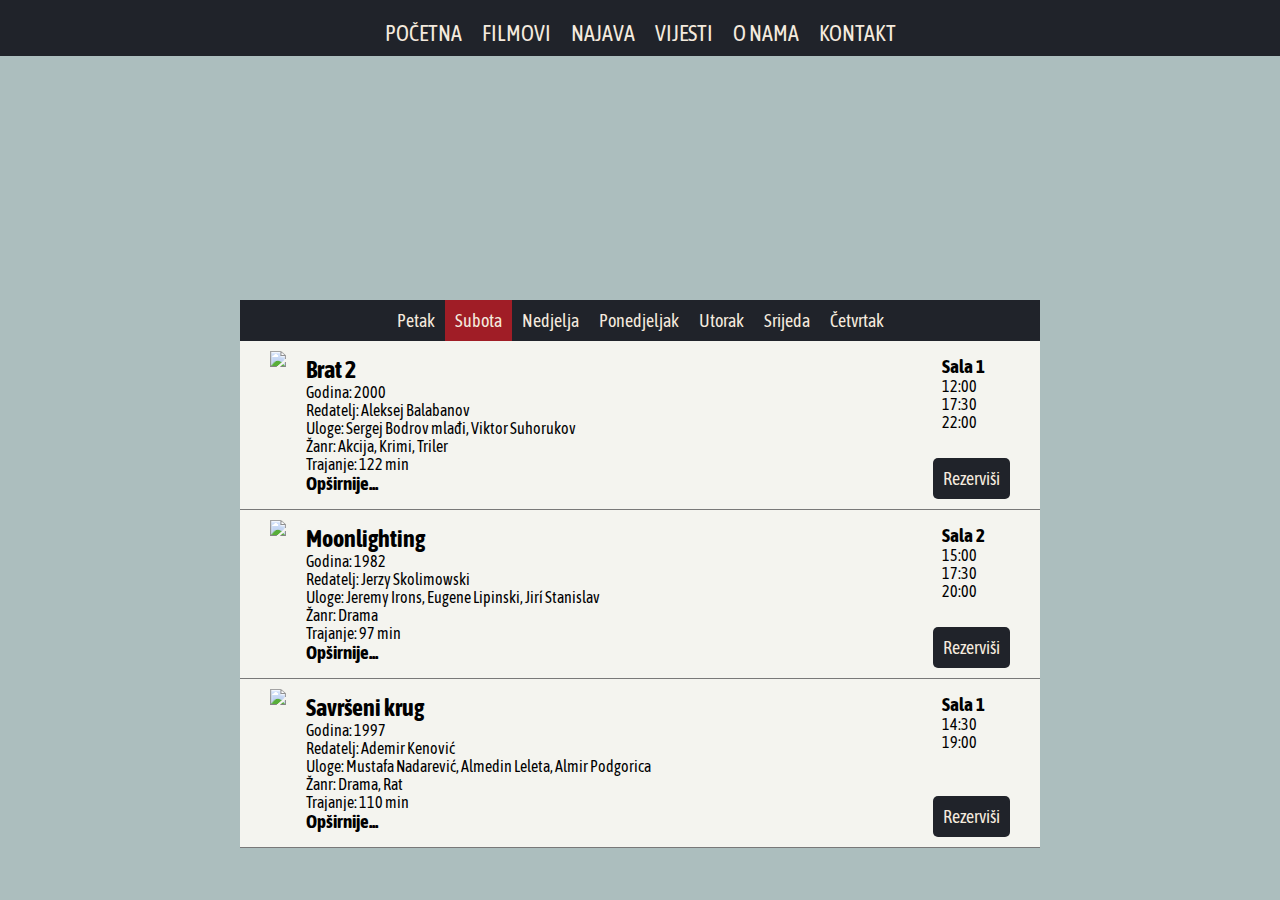
==== index-subota.html @ 9a91fd6b "Globalna navigacija + subota" ====
<!DOCTYPE html>
<html lang="en">
<head>
    <meta charset="UTF-8">
    <meta name="viewport" content="width=device-width, initial-scale=1.0">
    <title>eKino</title>
    <link rel="stylesheet" href="style/style.css">
</head>
<body>
    <header>
        <div id="meni">
            <a href="#">POČETNA</a>
            <a href="#">FILMOVI</a>
            <a href="#">NAJAVA</a>
            <a href="#">VIJESTI</a>
            <a href="#">O NAMA</a>
            <a href="#">KONTAKT</a>
        </div>
    </header>
    <div id="komponente">
        <div id="navigacija"></div>
        <div id="pregled-ponude">
            <div id="pregled-ponude-dani">
                <a href="index.html">Petak</a>
                <a href="index-subota.html" style="background-color: #a01d26">Subota</a>
                <a href="" onclick="nemaProjekcija()">Nedjelja</a>
                <a href="" onclick="nemaProjekcija()">Ponedjeljak</a>
                <a href="" onclick="nemaProjekcija()">Utorak</a>
                <a href="" onclick="nemaProjekcija()">Srijeda</a>
                <a href="" onclick="nemaProjekcija()">Četvrtak</a>
            </div>
            <div class="film-ponuda">
                <div class="film-ponuda-desno">         
                     <div class="film-ponuda-slika"><img src="https://m.media-amazon.com/images/M/MV5BNWY5Nzk3NzctMWM1Ni00ZTM2LWJhMzgtYjdiMTZmODczM2U2XkEyXkFqcGdeQXVyNTgzMjIwMjM@._V1_UY268_CR1,0,182,268_AL_.jpg"></div>
                    <div class="film-ponuda-podaci">
                        <div>
                        <h2>Brat 2</h2>
                        <p>Godina: 2000</p>
                        <p>Redatelj: Aleksej Balabanov</p>
                        <p>Uloge: Sergej Bodrov mlađi, Viktor Suhorukov</p>
                        <p>Žanr: Akcija, Krimi, Triler</p>
                        <p>Trajanje: 122 min</p>
                    </div>
                    <div class="film-ponuda-opsirnije">
                        <a><h3>Opširnije...</h3></a>
                    </div>
                    </div>
            </div>
            <div class="film-ponuda-lijevo">
                <div class="film-ponuda-termini">
                    <h3>Sala 1</h3>
                    <p>12:00</p>
                    <p>17:30</p>
                    <p>22:00</p>
                </div>   
            </div>
            <div class="film-ponuda-rezervisi">
                <button>Rezerviši</button>
            </div>    
            </div>
            <div class="film-ponuda">
                <div class="film-ponuda-desno">         
                     <div class="film-ponuda-slika"><img src="https://m.media-amazon.com/images/M/MV5BM2Y0M2I3ZWItYTRjZi00YTAyLTliYWQtZGM3YzhiMDBmY2NiXkEyXkFqcGdeQXVyMTIyNzY1NzM@._V1_UX182_CR0,0,182,268_AL_.jpg"></div>
                    <div class="film-ponuda-podaci">
                        <div>
                        <h2>Moonlighting</h2>
                        <p>Godina: 1982</p>
                        <p>Redatelj: Jerzy Skolimowski</p>
                        <p>Uloge: Jeremy Irons, Eugene Lipinski, Jirí Stanislav</p>
                        <p>Žanr: Drama</p>
                        <p>Trajanje: 97 min</p>
                    </div>
                    <div class="film-ponuda-opsirnije">
                        <a><h3>Opširnije...</h3></a>
                    </div>
                    </div>
            </div>
            <div class="film-ponuda-lijevo">
                <div class="film-ponuda-termini">
                    <h3>Sala 2</h3>
                    <p>15:00</p>
                    <p>17:30</p>
                    <p>20:00</p>
                </div>
            </div>
            <div class="film-ponuda-rezervisi">
                <button>Rezerviši</button>
            </div>       
            </div>
            <div class="film-ponuda">
                <div class="film-ponuda-desno">         
                     <div class="film-ponuda-slika"><img src="https://m.media-amazon.com/images/M/MV5BYzI0MTM2NjgtNzQ3OS00MTY0LTk3ZmItZWU4YzQwMzAxZWI4XkEyXkFqcGdeQXVyMTk0MjQ3Nzk@._V1_UY268_CR1,0,182,268_AL_.jpg"></div>
                    <div class="film-ponuda-podaci">
                        <div>
                        <h2>Savršeni krug</h2>
                        <p>Godina: 1997</p>
                        <p>Redatelj: Ademir Kenović</p>
                        <p>Uloge: Mustafa Nadarević, Almedin Leleta, Almir Podgorica</p>
                        <p>Žanr: Drama, Rat</p>
                        <p>Trajanje: 110 min</p>
                    </div>
                    <div class="film-ponuda-opsirnije">
                        <a><h3>Opširnije...</h3></a>
                    </div>
                    </div>
            </div>
            <div class="film-ponuda-lijevo">
                <div class="film-ponuda-termini">
                    <h3>Sala 1</h3>
                    <p>14:30</p>
                    <p>19:00</p>
                </div>    
            </div>
            <div class="film-ponuda-rezervisi">
                <button>Rezerviši</button>
            </div>   
            </div>
        </div>
    </div>
    <script src="script/script.js"></script>
</body>
</html>
---- style/style.css ----
@import url('https://fonts.googleapis.com/css2?family=Asap+Condensed&display=swap');
*{
    padding: 0;
    margin: 0;
    font-family: 'Asap Condensed', sans-serif;
    background-color: #f4f4ef;
}
html, body, #komponente{
    height: 100%;
    background-color: #acbebe;
}
header{
    background-color:#20232a;
    width: 100%;
    
}
#meni{
    display: flex;
    flex-direction: row;
    background-color:#20232a;
    justify-content: center;
    width: 100%;
    position: fixed;
    z-index: 2;
    transition: .3s;
}

#meni a{
    text-decoration: none;
    font-size: 22px;
    color: #f4eade;
    padding: 10px;
    padding-top:20px;
    background-color:transparent;
}
#meni a:hover{
    color: white;
    font-weight: lighter;
    transition: .3s;
    transform: translate(0, 3px);
    background-color:#7a829452;
}
#navigacija{
    height: 300px;
    background-color: #acbebe;
}
#pregled-ponude{
    width: 800px;
    margin: 0 auto;
    background-color: #f4f4ef;
}
#pregled-ponude-dani{
    background-color:#20232a;
    padding: 0px;
    display: flex;
    flex-direction: row;
    justify-content: center;
}

#pregled-ponude-dani a{
    text-decoration: none;
    font-size: 18px;
    padding: 10px;
    color: #f4eade;
    background-color:#20232a;
}
#pregled-ponude-dani a:hover{
    background-color:#a01d26;
    transition: .2s;
}
.film-ponuda{
    padding: 10px 20px 10px 30px;
    background-color: #f4f4ef;
    border-bottom: 1px solid rgba(21, 22, 26, 0.555);
    display: flex;
    flex-direction: row;
    position: relative;
}


.film-ponuda-desno{
    display: flex;
    justify-content: space-between;
}
.film-ponuda-lijevo{
    position: absolute;
    right: 50px;
    display: flex;
    flex-direction: column;
    justify-content: space-between;

}
.film-ponuda-slika{
    padding-right: 15px;
    transition: .3s;
}
.film-ponuda-podaci, .film-ponuda-termini{
    padding:5px;
}


.film-ponuda-rezervisi button{
    background-color: #20232a;
    color: #f4eade;
    border-radius: 5px;
    padding: 10px;
    font-size: 18px;
    outline: none;
    border: #20232a81;
    position: absolute;
    bottom: 10px;
    right: 30px;
}
.film-ponuda-rezervisi button:hover{
    background-color: #acbebe;
    color: #20232a;
    transition: .2s;
    cursor: pointer;
}
.film-ponuda-opsirnije a:hover{
    color:#a01d26;
    cursor: pointer;
}
.film-ponuda-podaci{
    display:flex;
    flex-direction: column;
    justify-content: space-between;
}
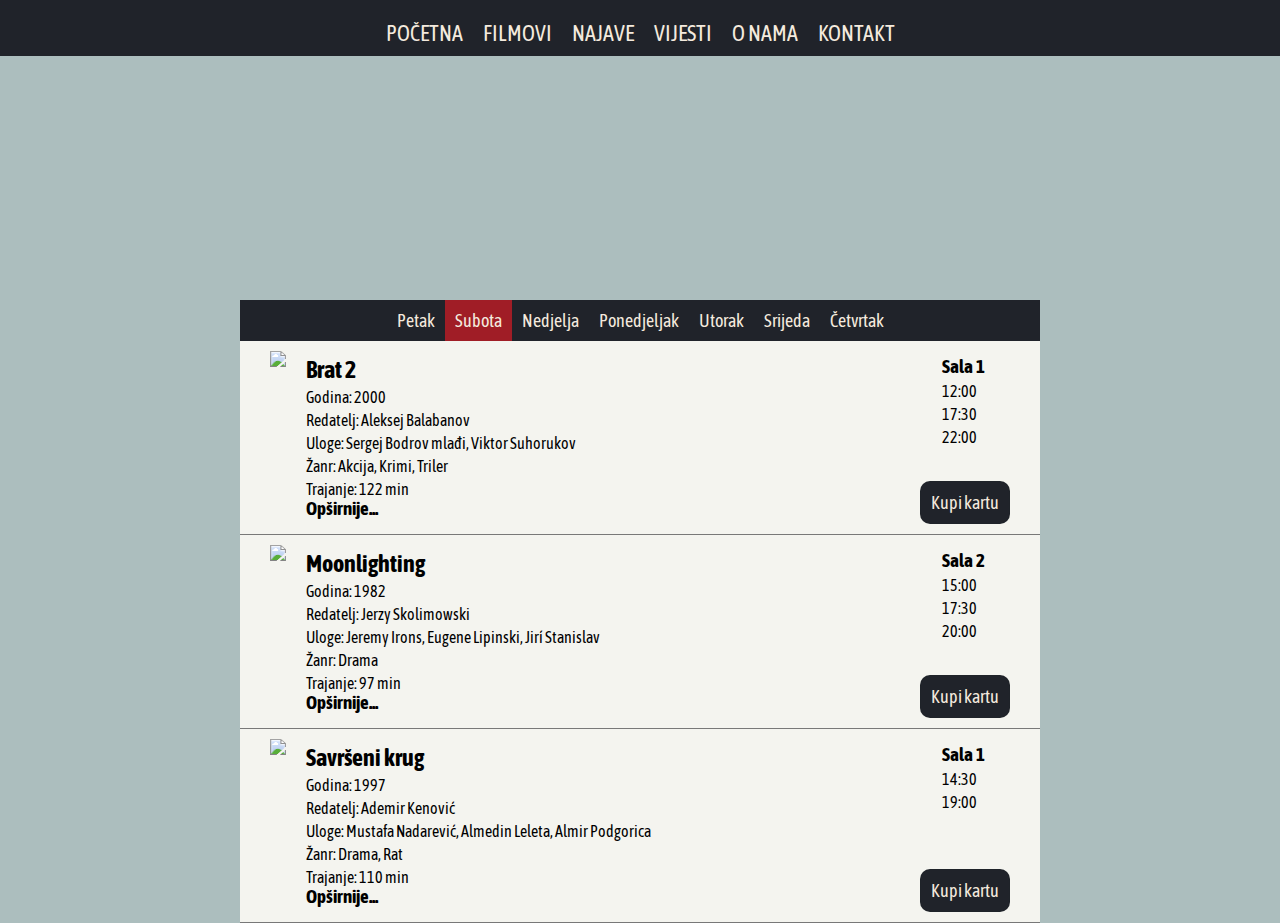
==== commit ef327fb0: "Dodana boja selekcije, favicon" ====
--- a/index-subota.html
+++ b/index-subota.html
@@ -5,13 +5,14 @@
     <meta name="viewport" content="width=device-width, initial-scale=1.0">
     <title>eKino</title>
     <link rel="stylesheet" href="style/style.css">
+    <link rel="shortcut icon" href="favicon-ico.png" type="image/x-icon">
 </head>
 <body>
     <header>
         <div id="meni">
             <a href="#">POČETNA</a>
             <a href="#">FILMOVI</a>
-            <a href="#">NAJAVA</a>
+            <a href="#">NAJAVE</a>
             <a href="#">VIJESTI</a>
             <a href="#">O NAMA</a>
             <a href="#">KONTAKT</a>
@@ -55,7 +56,7 @@
                 </div>   
             </div>
             <div class="film-ponuda-rezervisi">
-                <button>Rezerviši</button>
+                <button>Kupi kartu</button>
             </div>    
             </div>
             <div class="film-ponuda">
@@ -84,7 +85,7 @@
                 </div>
             </div>
             <div class="film-ponuda-rezervisi">
-                <button>Rezerviši</button>
+                <button>Kupi kartu</button>
             </div>       
             </div>
             <div class="film-ponuda">
@@ -112,7 +113,7 @@
                 </div>    
             </div>
             <div class="film-ponuda-rezervisi">
-                <button>Rezerviši</button>
+                <button>Kupi kartu</button>
             </div>   
             </div>
         </div>
--- a/style/style.css
+++ b/style/style.css
@@ -9,10 +9,13 @@
     height: 100%;
     background-color: #acbebe;
 }
+::selection{
+    background-color: #a01d26;
+    color:#f4eade;
+}
 header{
     background-color:#20232a;
     width: 100%;
-    
 }
 #meni{
     display: flex;
@@ -37,7 +40,7 @@
     color: white;
     font-weight: lighter;
     transition: .3s;
-    transform: translate(0, 3px);
+    transform: translate(0, 2px);
     background-color:#7a829452;
 }
 #navigacija{
@@ -85,28 +88,27 @@
 .film-ponuda-lijevo{
     position: absolute;
     right: 50px;
-    display: flex;
-    flex-direction: column;
-    justify-content: space-between;
 
 }
 .film-ponuda-slika{
     padding-right: 15px;
-    transition: .3s;
 }
 .film-ponuda-podaci, .film-ponuda-termini{
     padding:5px;
+}
+.film-ponuda-podaci p, .film-ponuda-termini p{
+    margin-top: 5px;
 }
 
 
 .film-ponuda-rezervisi button{
     background-color: #20232a;
     color: #f4eade;
-    border-radius: 5px;
+    border-radius: 10px;
     padding: 10px;
     font-size: 18px;
     outline: none;
-    border: #20232a81;
+    border: 1px solid #20232a81;
     position: absolute;
     bottom: 10px;
     right: 30px;
